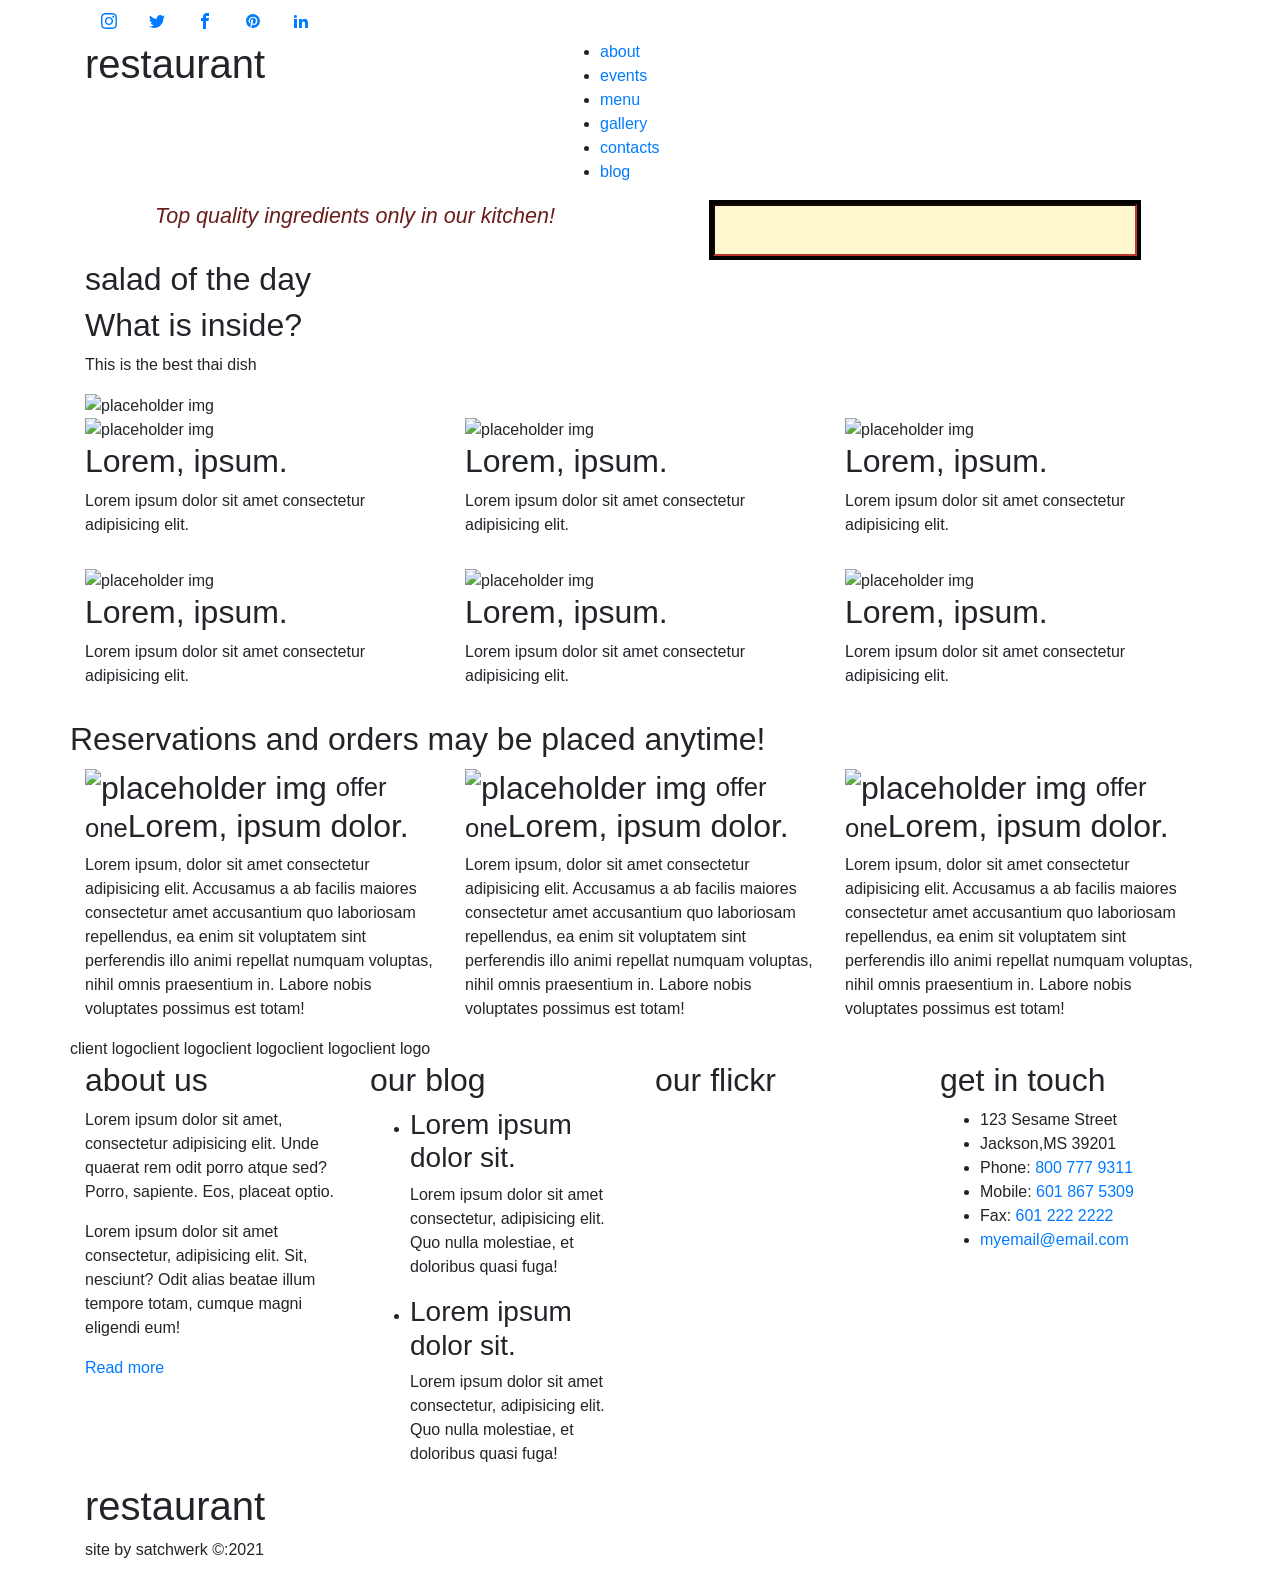
==== index.html @ a30b1cc3 "this is the first commit of Restaurant" ====
<!DOCTYPE html>
<html lang="en">
<head>
    <meta charset="UTF-8">
    <meta http-equiv="X-UA-Compatible" content="IE=edge">
    <meta name="viewport" content="width=device-width, initial-scale=1.0">
    <link rel="stylesheet" href="https://cdn.jsdelivr.net/npm/bootstrap@4.6.0/dist/css/bootstrap.min.css" integrity="sha384-B0vP5xmATw1+K9KRQjQERJvTumQW0nPEzvF6L/Z6nronJ3oUOFUFpCjEUQouq2+l" crossorigin="anonymous">
    <script src="https://code.jquery.com/jquery-3.5.1.slim.min.js" integrity="sha384-DfXdz2htPH0lsSSs5nCTpuj/zy4C+OGpamoFVy38MVBnE+IbbVYUew+OrCXaRkfj" crossorigin="anonymous"></script>
    <script src="https://cdn.jsdelivr.net/npm/bootstrap@4.6.0/dist/js/bootstrap.bundle.min.js" integrity="sha384-Piv4xVNRyMGpqkS2by6br4gNJ7DXjqk09RmUpJ8jgGtD7zP9yug3goQfGII0yAns" crossorigin="anonymous"></script>
    <link rel="stylesheet" href="css/style.css">
    <title>Restaurant</title>
</head>
<body>
    <header class="header" id="header">
        <section class="social-section">
            <div class="container">
                <div class="row">
                    <div class="col">
                        <ul class="soc-list nav">
                            <li class="soc-item"><a href="#link" class="nav-link"><svg class="icon icon-instagram"><use xlink:href="#icon-instagram"></use></svg></a></li>
                            <li class="soc-item"><a href="#link" class="nav-link"><svg class="icon icon-twitter"><use xlink:href="#icon-twitter"></use></svg></a></li>
                            <li class="soc-item"><a href="#link" class="nav-link"><svg class="icon icon-facebook"><use xlink:href="#icon-facebook"></use></svg></a></li>
                            <li class="soc-item"><a href="#link" class="nav-link"><svg class="icon icon-pinterest"><use xlink:href="#icon-pinterest"></use></svg></a></li>
                            <li class="soc-item"><a href="#link" class="nav-link"><svg class="icon icon-linkedin2"><use xlink:href="#icon-linkedin2"></use></svg></a></li>
                        </ul>
                    </div>
                </div>
            </div>
        </section>
        <!-- close section -->
        <section class="top-nav-section">
            <div class="container">
                <div class="row">
                    <div class="col-md-5">
                        <h1 class="logo">restaurant</h1>
                    </div>
                    <div class="col-md-7">
                        <!-- display none on small; display on medium -->
                        <nav class="top-nav d-none d-md-block"> <!--d-none and d-md-block are the exact things i needed in my venedor code. you really need to get a better understanding of how to use bootstrap. you are bad at this-->
                            <ul class="top-nav-list">
                                <li class="top-nav-item"><a href="#link">about</a></li>
                                <li class="top-nav-item"><a href="#link">events</a></li>
                                <li class="top-nav-item"><a href="#link">menu</a></li>
                                <li class="top-nav-item"><a href="#link">gallery</a></li>
                                <li class="top-nav-item"><a href="#link">contacts</a></li>
                                <li class="top-nav-item"><a href="#link">blog</a></li>
                            </ul>
                        </nav>
                        <!-- display on small; display none on medium -->
                        <div class="dropdown-div d-none d-sm-block d-md-none">
                            <select name="top-nav" id="topNav">
                                <option value="about">about</option>
                                <option value="events">events</option>
                                <option value="menu">menu</option>
                                <option value="gallery">gallery</option>
                                <option value="contacts">contacts</option>
                                <option value="blog">blog</option>
                            </select>
                        </div>
                    </div>
                </div>
            </div>
        </section>
        <!-- close section -->
        <section class="slogan-section">
            <div class="container">
                <div class="row">
                    <div class="col-md-6">
                        <div class="slogan">
                            <p class="slogan-text text-sm-center">Top quality ingredients only in our kitchen!</p>
                        </div>
                    </div>
                    <div class="col-md-6">
                        <form action="#link">
                            <input type="search" value=""/>
                        </form>
                    </div>
                </div>
            </div>
        </section>
    </header>
    <!-- close header -->
    <main class="main" id="main">
        <section class="carousel-section">
            <div class="container">
                <!-- put carousel here -->
                <h2 class="hero-header">salad of the day</h2>
                <div class="promo-div">
                    <h2 class="promo-header">What is inside?</h2>
                    <p class="promo-text">This is the best thai dish</p>
                </div>
                <img src="https://via.placeholder.com/1040x600" alt="placeholder img" class="img-fluid"/>
            </div>
        </section>
        <!-- close section -->
        <section class="figure-section">
            <div class="container">
                <div class="row">
                    <div class="col-md-4">
                        <figure class="figure">
                            <img src="https://via.placeholder.com/300x270" alt="placeholder img" class="img-fluid"/>
                            <figcaption>
                                <h2 class="figcaption-header">Lorem, ipsum.</h2>
                                <p class="figcaption-text">Lorem ipsum dolor sit amet consectetur adipisicing elit.</p>
                            </figcaption>
                        </figure>
                    </div>
                    <div class="col-md-4">
                        <figure class="figure">
                            <img src="https://via.placeholder.com/300x270" alt="placeholder img" class="img-fluid"/>
                            <figcaption>
                                <h2 class="figcaption-header">Lorem, ipsum.</h2>
                                <p class="figcaption-text">Lorem ipsum dolor sit amet consectetur adipisicing elit.</p>
                            </figcaption>
                        </figure>
                    </div>
                    <div class="col-md-4">
                        <figure class="figure">
                            <img src="https://via.placeholder.com/300x270" alt="placeholder img" class="img-fluid"/>
                            <figcaption>
                                <h2 class="figcaption-header">Lorem, ipsum.</h2>
                                <p class="figcaption-text">Lorem ipsum dolor sit amet consectetur adipisicing elit.</p>
                            </figcaption>
                        </figure>
                    </div>
                </div>
                <!-- close row -->
                <div class="row">
                    <div class="col-md-4">
                        <figure class="figure">
                            <img src="https://via.placeholder.com/300x270" alt="placeholder img" class="img-fluid"/>
                            <figcaption>
                                <h2 class="figcaption-header">Lorem, ipsum.</h2>
                                <p class="figcaption-text">Lorem ipsum dolor sit amet consectetur adipisicing elit.</p>
                            </figcaption>
                        </figure>
                    </div>
                    <div class="col-md-4">
                        <figure class="figure">
                            <img src="https://via.placeholder.com/300x270" alt="placeholder img" class="img-fluid"/>
                            <figcaption>
                                <h2 class="figcaption-header">Lorem, ipsum.</h2>
                                <p class="figcaption-text">Lorem ipsum dolor sit amet consectetur adipisicing elit.</p>
                            </figcaption>
                        </figure>
                    </div>
                    <div class="col-md-4">
                        <figure class="figure">
                            <img src="https://via.placeholder.com/300x270" alt="placeholder img" class="img-fluid"/>
                            <figcaption>
                                <h2 class="figcaption-header">Lorem, ipsum.</h2>
                                <p class="figcaption-text">Lorem ipsum dolor sit amet consectetur adipisicing elit.</p>
                            </figcaption>
                        </figure>
                    </div>
                </div>
            </div>
        </section>
        <section class="offer-section">
            <div class="container">
                <div class="row">
                    <h2 class="sub-header">Reservations and orders may be placed anytime!</h2>
                </div>
                <div class="row">
                    <div class="col-sm-6 col-md-4">
                        <div class="offer-div">
                            <h2 class="offer-header">
                                <img src="https://via.placeholder.com/40x40" alt="placeholder img" class="img-fluid">
                                <span class="small">offer one</span>Lorem, ipsum dolor.
                            </h2>
                            <p class="offer-text">Lorem ipsum, dolor sit amet consectetur adipisicing elit. Accusamus a ab facilis maiores consectetur amet accusantium quo laboriosam repellendus, ea enim sit voluptatem sint perferendis illo animi repellat numquam voluptas, nihil omnis praesentium in. Labore nobis voluptates possimus est totam!</p>
                        </div>
                    </div>
                    <div class="col-sm-6 col-md-4">
                        <div class="offer-div">
                            <h2 class="offer-header">
                                <img src="https://via.placeholder.com/40x40" alt="placeholder img" class="img-fluid">
                                <span class="small">offer one</span>Lorem, ipsum dolor.
                            </h2>
                            <p class="offer-text">Lorem ipsum, dolor sit amet consectetur adipisicing elit. Accusamus a ab facilis maiores consectetur amet accusantium quo laboriosam repellendus, ea enim sit voluptatem sint perferendis illo animi repellat numquam voluptas, nihil omnis praesentium in. Labore nobis voluptates possimus est totam!</p>
                        </div>
                    </div>
                    <div class="col-md-4 d-none d-md-block">
                        <div class="offer-div">
                            <h2 class="offer-header">
                                <img src="https://via.placeholder.com/40x40" alt="placeholder img" class="img-fluid">
                                <span class="small">offer one</span>Lorem, ipsum dolor.
                            </h2>
                            <p class="offer-text">Lorem ipsum, dolor sit amet consectetur adipisicing elit. Accusamus a ab facilis maiores consectetur amet accusantium quo laboriosam repellendus, ea enim sit voluptatem sint perferendis illo animi repellat numquam voluptas, nihil omnis praesentium in. Labore nobis voluptates possimus est totam!</p>
                        </div>
                    </div>
                </div>
            </div>
        </section>
    </main>
    <!-- close main -->
    <footer class="footer" id="footer">
        <section class="client-section">
            <div class="clients container">
                <div class="row">
                    <ul class="client-list nav nav-fill">
                        <li class="client-item">client logo</li>
                        <li class="client-item">client logo</li>
                        <li class="client-item d-none d-md-inline">client logo</li>
                        <li class="client-item d-none d-md-inline">client logo</li>
                        <li class="client-item d-none d-md-inline">client logo</li>
                    </ul>
                </div>
            </div>
        </section>
        <!-- close section -->
        <section class="info-section">
            <div class="container">
                <div class="row">
                    <div class="col-md-3">
                        <div class="footer-info">
                            <h2 class="footer-about-header">about us</h2>
                            <p class="footer-text">Lorem ipsum dolor sit amet, consectetur adipisicing elit. Unde quaerat rem odit porro atque sed? Porro, sapiente. Eos, placeat optio.</p>
                            <p class="footer-text">Lorem ipsum dolor sit amet consectetur, adipisicing elit. Sit, nesciunt? Odit alias beatae illum tempore totam, cumque magni eligendi eum!</p>
                            <a href="#link" class="read-more">Read more</a>
                        </div>
                    </div>
                    <div class="col-md-3">
                        <div class="footer-info">
                            <h2 class="footer-blog-header">our blog</h2>
                            <ul class="blog-list">
                                <li class="footer-blog-item">
                                    <h3 class="blog-subheader">Lorem ipsum dolor sit.</h3>
                                    <p class="footer-blog-text">Lorem ipsum dolor sit amet consectetur, adipisicing elit. Quo nulla molestiae, et doloribus quasi fuga!</p>
                                </li>
                                <li class="footer-blog-item">
                                    <h3 class="blog-subheader">Lorem ipsum dolor sit.</h3>
                                    <p class="footer-blog-text">Lorem ipsum dolor sit amet consectetur, adipisicing elit. Quo nulla molestiae, et doloribus quasi fuga!</p>
                                </li>
                            </ul>
                        </div>
                    </div>
                    <div class="col-md-3">
                        <div class="footer-info">
                            <h2 class="flickr-header">our flickr</h2>
                        </div>
                    </div>
                    <div class="col-md-3">
                        <div class="footer-info">
                            <h2 class="footer-contact-header">get in touch</h2>
                            <ul class="contact-list">
                                <li class="contact-list-item">123 Sesame Street</li>
                                <li class="contact-list-item">Jackson,MS 39201</li>
                                <li class="contact-list-item">Phone: <a href="tel:6013172594">800 777 9311</a></li>
                                <li class="contact-list-item">Mobile: <a href="#link">601 867 5309</a></li>
                                <li class="contact-list-item">Fax: <a href="#link">601 222 2222</a></li>
                                <li class="contact-list-item"><a href="mailto:michael@mscodingacademies.org">myemail@email.com</a></li>
                            </ul>
                        </div>
                    </div>
                </div>
            </div>
        </section>
        <!-- close section -->
        <section class="colophon-section">
            <div class="colophon container">
                <h1 class="footer-logo">restaurant</h1>
                <p class="colophon-text">site by satchwerk &copy:2021</p>
            </div>
        </section>
        <!-- close section -->
    </footer>
    <!-- close footer -->
    <svg aria-hidden="true" style="position: absolute; width: 0; height: 0; overflow: hidden;" version="1.1" xmlns="http://www.w3.org/2000/svg" xmlns:xlink="http://www.w3.org/1999/xlink">
        <defs>
        <symbol id="icon-chevron-right" viewBox="0 0 24 24">
        <path d="M9.707 18.707l6-6c0.391-0.391 0.391-1.024 0-1.414l-6-6c-0.391-0.391-1.024-0.391-1.414 0s-0.391 1.024 0 1.414l5.293 5.293-5.293 5.293c-0.391 0.391-0.391 1.024 0 1.414s1.024 0.391 1.414 0z"></path>
        </symbol>
        <symbol id="icon-chevron-left" viewBox="0 0 24 24">
        <path d="M15.707 17.293l-5.293-5.293 5.293-5.293c0.391-0.391 0.391-1.024 0-1.414s-1.024-0.391-1.414 0l-6 6c-0.391 0.391-0.391 1.024 0 1.414l6 6c0.391 0.391 1.024 0.391 1.414 0s0.391-1.024 0-1.414z"></path>
        </symbol>
        <symbol id="icon-heart" viewBox="0 0 20 20">
        <path d="M10 3.22l-0.61-0.6c-0.983-0.931-2.314-1.504-3.779-1.504-3.038 0-5.5 2.462-5.5 5.5 0 1.462 0.571 2.791 1.501 3.776l-0.002-0.003 8.39 8.39 8.39-8.4c0.928-0.983 1.499-2.312 1.499-3.774 0-3.038-2.462-5.5-5.5-5.5-1.465 0-2.796 0.573-3.782 1.506l0.003-0.002-0.61 0.61z"></path>
        </symbol>
        <symbol id="icon-search" viewBox="0 0 20 20">
        <path d="M19.38 17.019l-4.737-4.029c-0.49-0.441-1.013-0.643-1.437-0.624 1.118-1.31 1.794-3.009 1.794-4.867 0-4.142-3.358-7.5-7.5-7.5s-7.5 3.358-7.5 7.5 3.358 7.5 7.5 7.5c1.857 0 3.557-0.676 4.867-1.794-0.020 0.423 0.183 0.947 0.624 1.437l4.029 4.737c0.69 0.767 1.817 0.831 2.504 0.144s0.623-1.814-0.144-2.504zM7.5 12.5c-2.761 0-5-2.239-5-5s2.239-5 5-5 5 2.239 5 5-2.239 5-5 5z"></path>
        </symbol>
        <symbol id="icon-forkandknife" viewBox="0 0 16 16">
        <path d="M7 0c-0.552 0-1 0.447-1 1v5h-1v-5c0-0.553-0.448-1-1-1s-1 0.447-1 1v5h-1v-5c0-0.553-0.448-1-1-1s-1 0.447-1 1v6c0 0.553 0.448 1 1 1h2v7c0 0.553 0.448 1 1 1s1-0.447 1-1v-7h2c0.552 0 1-0.447 1-1v-6c0-0.553-0.448-1-1-1zM14 0c0 0-2 0.645-2 3v2c0 1.305 0.837 2.403 2 2.816v7.184c0 0.553 0.448 1 1 1s1-0.447 1-1v-15h-2z"></path>
        </symbol>
        <symbol id="icon-search" viewBox="0 0 16 16">
        <path d="M15.504 13.616l-3.79-3.223c-0.392-0.353-0.811-0.514-1.149-0.499 0.895-1.048 1.435-2.407 1.435-3.893 0-3.314-2.686-6-6-6s-6 2.686-6 6 2.686 6 6 6c1.486 0 2.845-0.54 3.893-1.435-0.016 0.338 0.146 0.757 0.499 1.149l3.223 3.79c0.552 0.613 1.453 0.665 2.003 0.115s0.498-1.452-0.115-2.003zM6 10c-2.209 0-4-1.791-4-4s1.791-4 4-4 4 1.791 4 4-1.791 4-4 4z"></path>
        </symbol>
        <symbol id="icon-facebook" viewBox="0 0 16 16">
        <path d="M9.5 3h2.5v-3h-2.5c-1.93 0-3.5 1.57-3.5 3.5v1.5h-2v3h2v8h3v-8h2.5l0.5-3h-3v-1.5c0-0.271 0.229-0.5 0.5-0.5z"></path>
        </symbol>
        <symbol id="icon-instagram" viewBox="0 0 16 16">
        <path d="M8 1.441c2.137 0 2.391 0.009 3.231 0.047 0.781 0.034 1.203 0.166 1.484 0.275 0.372 0.144 0.641 0.319 0.919 0.597 0.281 0.281 0.453 0.547 0.6 0.919 0.109 0.281 0.241 0.706 0.275 1.484 0.037 0.844 0.047 1.097 0.047 3.231s-0.009 2.391-0.047 3.231c-0.034 0.781-0.166 1.203-0.275 1.484-0.144 0.372-0.319 0.641-0.597 0.919-0.281 0.281-0.547 0.453-0.919 0.6-0.281 0.109-0.706 0.241-1.484 0.275-0.844 0.037-1.097 0.047-3.231 0.047s-2.391-0.009-3.231-0.047c-0.781-0.034-1.203-0.166-1.484-0.275-0.372-0.144-0.641-0.319-0.919-0.597-0.281-0.281-0.453-0.547-0.6-0.919-0.109-0.281-0.241-0.706-0.275-1.484-0.038-0.844-0.047-1.097-0.047-3.231s0.009-2.391 0.047-3.231c0.034-0.781 0.166-1.203 0.275-1.484 0.144-0.372 0.319-0.641 0.597-0.919 0.281-0.281 0.547-0.453 0.919-0.6 0.281-0.109 0.706-0.241 1.484-0.275 0.841-0.038 1.094-0.047 3.231-0.047zM8 0c-2.172 0-2.444 0.009-3.297 0.047-0.85 0.038-1.434 0.175-1.941 0.372-0.528 0.206-0.975 0.478-1.419 0.925-0.447 0.444-0.719 0.891-0.925 1.416-0.197 0.509-0.334 1.091-0.372 1.941-0.037 0.856-0.047 1.128-0.047 3.3s0.009 2.444 0.047 3.297c0.038 0.85 0.175 1.434 0.372 1.941 0.206 0.528 0.478 0.975 0.925 1.419 0.444 0.444 0.891 0.719 1.416 0.922 0.509 0.197 1.091 0.334 1.941 0.372 0.853 0.037 1.125 0.047 3.297 0.047s2.444-0.009 3.297-0.047c0.85-0.037 1.434-0.175 1.941-0.372 0.525-0.203 0.972-0.478 1.416-0.922s0.719-0.891 0.922-1.416c0.197-0.509 0.334-1.091 0.372-1.941 0.037-0.853 0.047-1.125 0.047-3.297s-0.009-2.444-0.047-3.297c-0.037-0.85-0.175-1.434-0.372-1.941-0.197-0.531-0.469-0.978-0.916-1.422-0.444-0.444-0.891-0.719-1.416-0.922-0.509-0.197-1.091-0.334-1.941-0.372-0.856-0.041-1.128-0.050-3.3-0.050v0z"></path>
        <path d="M8 3.891c-2.269 0-4.109 1.841-4.109 4.109s1.841 4.109 4.109 4.109 4.109-1.841 4.109-4.109c0-2.269-1.841-4.109-4.109-4.109zM8 10.666c-1.472 0-2.666-1.194-2.666-2.666s1.194-2.666 2.666-2.666c1.472 0 2.666 1.194 2.666 2.666s-1.194 2.666-2.666 2.666z"></path>
        <path d="M13.231 3.728c0 0.53-0.43 0.959-0.959 0.959s-0.959-0.43-0.959-0.959c0-0.53 0.43-0.959 0.959-0.959s0.959 0.43 0.959 0.959z"></path>
        </symbol>
        <symbol id="icon-twitter" viewBox="0 0 16 16">
        <path d="M16 3.538c-0.588 0.263-1.222 0.438-1.884 0.516 0.678-0.406 1.197-1.050 1.444-1.816-0.634 0.375-1.338 0.65-2.084 0.797-0.6-0.638-1.453-1.034-2.397-1.034-1.813 0-3.281 1.469-3.281 3.281 0 0.256 0.028 0.506 0.084 0.747-2.728-0.138-5.147-1.444-6.766-3.431-0.281 0.484-0.444 1.050-0.444 1.65 0 1.138 0.578 2.144 1.459 2.731-0.538-0.016-1.044-0.166-1.488-0.409 0 0.013 0 0.028 0 0.041 0 1.591 1.131 2.919 2.634 3.219-0.275 0.075-0.566 0.116-0.866 0.116-0.212 0-0.416-0.022-0.619-0.059 0.419 1.303 1.631 2.253 3.066 2.281-1.125 0.881-2.538 1.406-4.078 1.406-0.266 0-0.525-0.016-0.784-0.047 1.456 0.934 3.181 1.475 5.034 1.475 6.037 0 9.341-5.003 9.341-9.341 0-0.144-0.003-0.284-0.009-0.425 0.641-0.459 1.197-1.038 1.637-1.697z"></path>
        </symbol>
        <symbol id="icon-linkedin2" viewBox="0 0 16 16">
        <path d="M6 6h2.767v1.418h0.040c0.385-0.691 1.327-1.418 2.732-1.418 2.921 0 3.461 1.818 3.461 4.183v4.817h-2.885v-4.27c0-1.018-0.021-2.329-1.5-2.329-1.502 0-1.732 1.109-1.732 2.255v4.344h-2.883v-9z"></path>
        <path d="M1 6h3v9h-3v-9z"></path>
        <path d="M4 3.5c0 0.828-0.672 1.5-1.5 1.5s-1.5-0.672-1.5-1.5c0-0.828 0.672-1.5 1.5-1.5s1.5 0.672 1.5 1.5z"></path>
        </symbol>
        <symbol id="icon-pinterest" viewBox="0 0 16 16">
        <path d="M8 1.069c-3.828 0-6.931 3.103-6.931 6.931 0 2.938 1.828 5.444 4.406 6.453-0.059-0.547-0.116-1.391 0.025-1.988 0.125-0.541 0.813-3.444 0.813-3.444s-0.206-0.416-0.206-1.028c0-0.963 0.559-1.684 1.253-1.684 0.591 0 0.878 0.444 0.878 0.975 0 0.594-0.378 1.484-0.575 2.306-0.166 0.691 0.344 1.253 1.025 1.253 1.231 0 2.178-1.3 2.178-3.175 0-1.659-1.194-2.819-2.894-2.819-1.972 0-3.128 1.478-3.128 3.009 0 0.597 0.228 1.234 0.516 1.581 0.056 0.069 0.066 0.128 0.047 0.2-0.053 0.219-0.169 0.691-0.194 0.787-0.031 0.128-0.1 0.153-0.231 0.094-0.866-0.403-1.406-1.669-1.406-2.684 0-2.188 1.587-4.194 4.578-4.194 2.403 0 4.272 1.712 4.272 4.003 0 2.388-1.506 4.313-3.597 4.313-0.703 0-1.362-0.366-1.588-0.797 0 0-0.347 1.322-0.431 1.647-0.156 0.603-0.578 1.356-0.862 1.816 0.65 0.2 1.337 0.309 2.053 0.309 3.828 0 6.931-3.103 6.931-6.931 0-3.831-3.103-6.934-6.931-6.934z"></path>
        </symbol>
        <symbol id="icon-coffee" viewBox="0 0 29 28">
        <path d="M26 10c0-1.656-1.344-3-3-3h-1v6h1c1.656 0 3-1.344 3-3zM0 22h28c0 2.203-1.797 4-4 4h-20c-2.203 0-4-1.797-4-4zM29 10c0 3.313-2.688 6-6 6h-1v0.5c0 1.922-1.578 3.5-3.5 3.5h-11c-1.922 0-3.5-1.578-3.5-3.5v-11.5c0-0.547 0.453-1 1-1h18c3.313 0 6 2.688 6 6z"></path>
        </symbol>
        </defs>
        </svg>
</body>
</html>
---- css/style.css ----
/* linear gradient for top-nav section
    top:#f1f52
    bottom: #e54839 */
:root {
    --prim: #e0463c;
    --sec: #fff8ce;
    --tert: #f5eedc;
    --textColor: #691e1b;
    --offerHeader: #999e03;
    --clientBg: #66653e;
    --clientTop: #4c4940;
    --infoBG: #5c5954;
    --colophonBG: #413e39;
}

.icon {
    display: inline-block;
    width: 1em;
    height: 1em;
    stroke-width: 0;
    stroke: currentColor;
    fill: currentColor;
}

.icon-coffee {
    width: 1.0361328125em;
}

/* HEADER */
/* CLOSE HEADER */

/* MAIN */
/* CLOSE MAIN */

/* FOOTER */
/* CLOSE FOOTER */

.dropdown-div select {
    margin: 10px auto;
    width: 100%;
}

.slogan-text {
    color: var(--textColor);
    font-family: ;
    font-size: calc(14px + (24 - 14) * ((100vw - 300px) / (1600 - 300)));
    font-style: italic;
    font-weight: 100;
}

@media (max-width: 767px) {
    .slogan-text {
        font-size: 36px;
    }
}

form {
    position: relative;
    left: 50%;
    transform: translateX(-50%);
    width: 80%;
    height: 60px;
    border: 4px solid black;
}

input {
    position: absolute;
    top: 0;
    right: 0;
    bottom: 0;
    left: 0;
    width: 100%;
    background-color: var(--sec);
    border-color: var(--textColor);
}
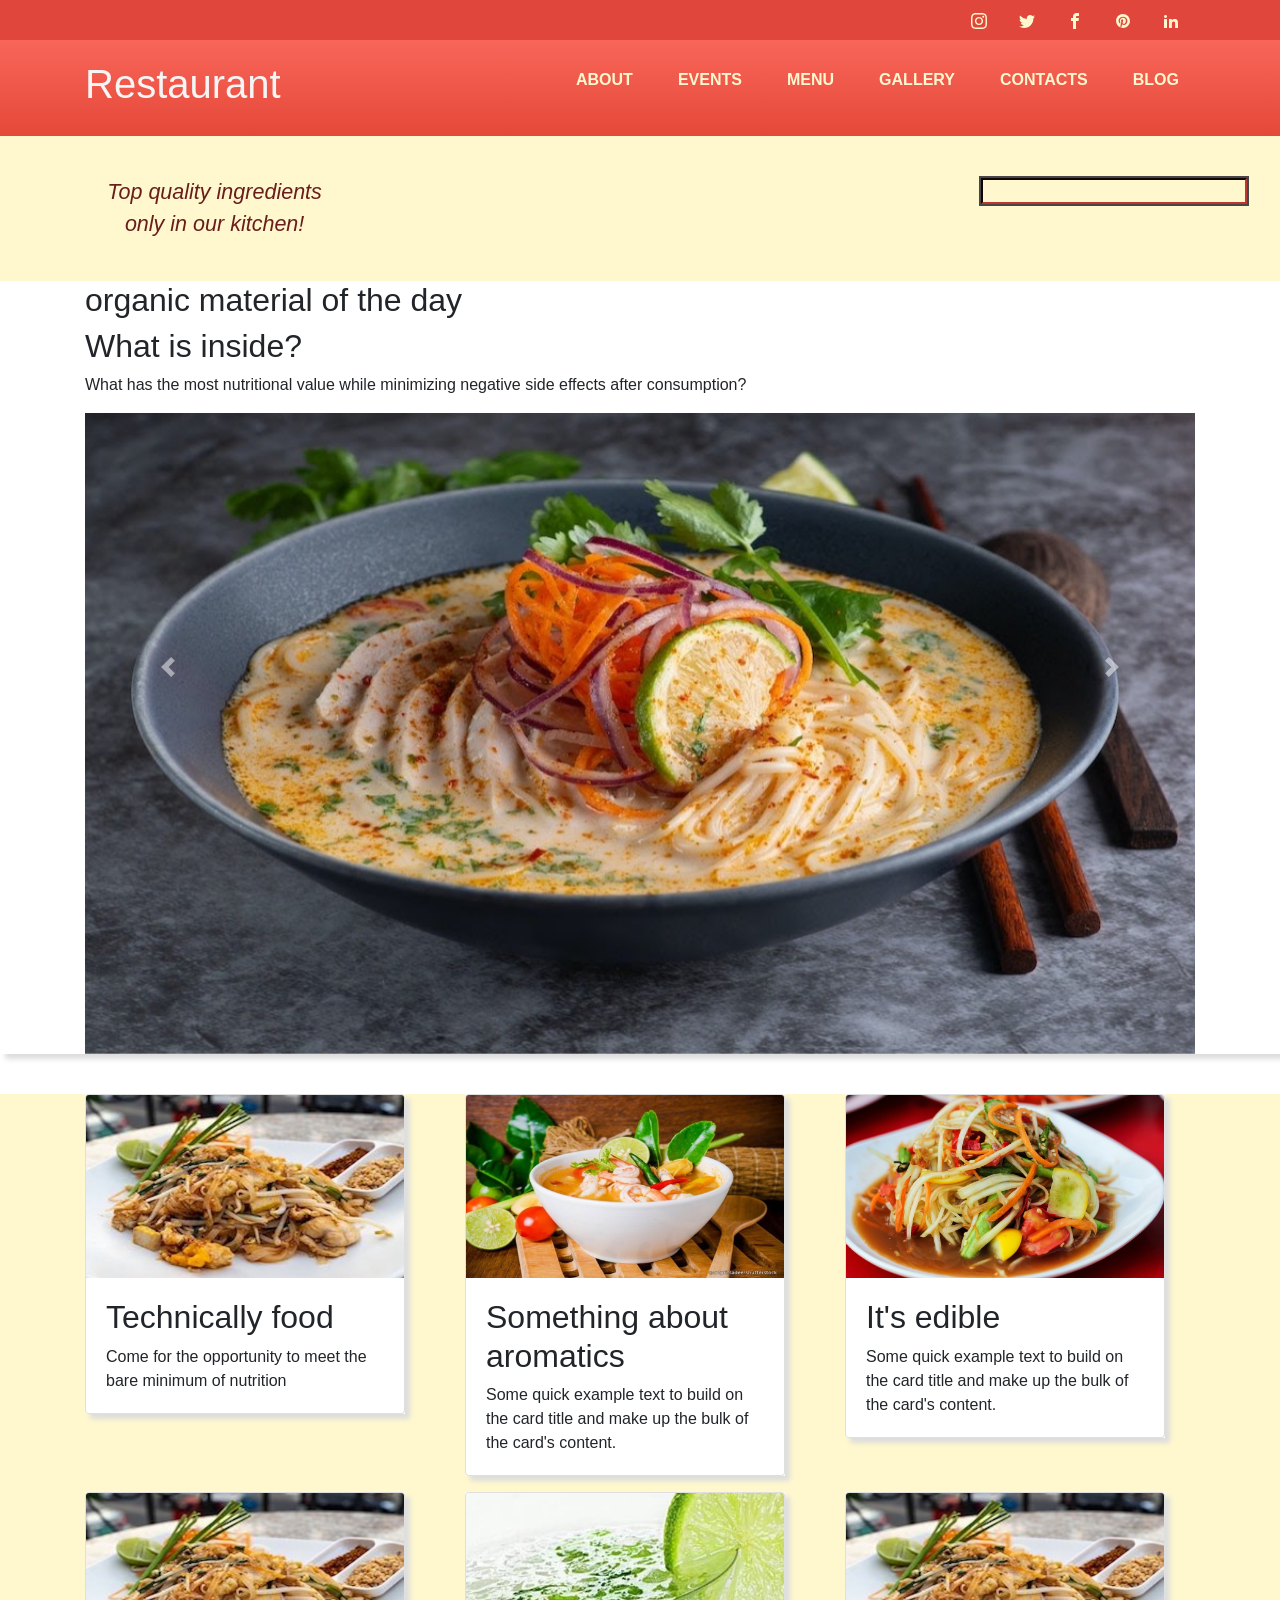
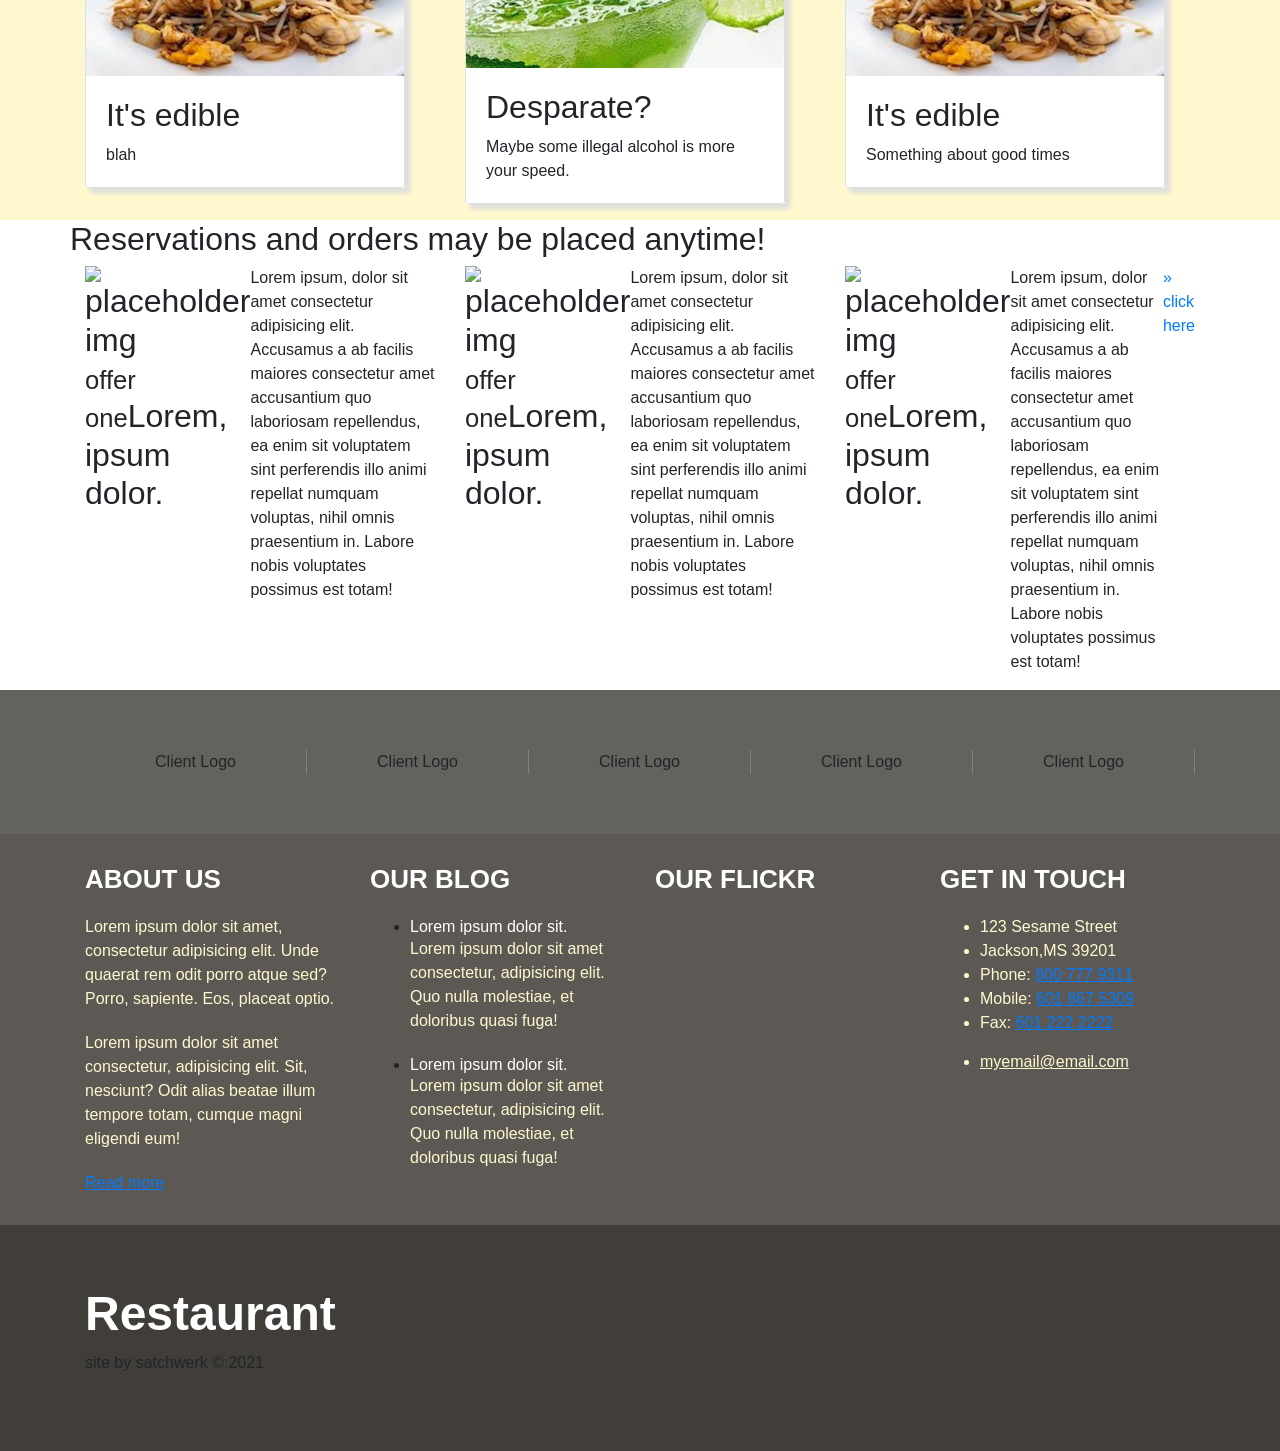
==== commit 8de0ed6e: "follow up" ====
--- a/index.html
+++ b/index.html
@@ -16,12 +16,12 @@
             <div class="container">
                 <div class="row">
                     <div class="col">
-                        <ul class="soc-list nav">
+                        <ul class="soc-list nav justify-content-center justify-content-md-end">
                             <li class="soc-item"><a href="#link" class="nav-link"><svg class="icon icon-instagram"><use xlink:href="#icon-instagram"></use></svg></a></li>
-                            <li class="soc-item"><a href="#link" class="nav-link"><svg class="icon icon-twitter"><use xlink:href="#icon-twitter"></use></svg></a></li>
-                            <li class="soc-item"><a href="#link" class="nav-link"><svg class="icon icon-facebook"><use xlink:href="#icon-facebook"></use></svg></a></li>
-                            <li class="soc-item"><a href="#link" class="nav-link"><svg class="icon icon-pinterest"><use xlink:href="#icon-pinterest"></use></svg></a></li>
-                            <li class="soc-item"><a href="#link" class="nav-link"><svg class="icon icon-linkedin2"><use xlink:href="#icon-linkedin2"></use></svg></a></li>
+                            <li class="soc-item"><a href="#link" class="nav-link soc-link"><svg class="icon icon-twitter"><use xlink:href="#icon-twitter"></use></svg></a></li>
+                            <li class="soc-item"><a href="#link" class="nav-link soc-link"><svg class="icon icon-facebook"><use xlink:href="#icon-facebook"></use></svg></a></li>
+                            <li class="soc-item"><a href="#link" class="nav-link soc-link"><svg class="icon icon-pinterest"><use xlink:href="#icon-pinterest"></use></svg></a></li>
+                            <li class="soc-item"><a href="#link" class="nav-link soc-link"><svg class="icon icon-linkedin2"><use xlink:href="#icon-linkedin2"></use></svg></a></li>
                         </ul>
                     </div>
                 </div>
@@ -32,18 +32,18 @@
             <div class="container">
                 <div class="row">
                     <div class="col-md-5">
-                        <h1 class="logo">restaurant</h1>
+                        <h1 class="logo">Restaurant</h1>
                     </div>
                     <div class="col-md-7">
                         <!-- display none on small; display on medium -->
                         <nav class="top-nav d-none d-md-block"> <!--d-none and d-md-block are the exact things i needed in my venedor code. you really need to get a better understanding of how to use bootstrap. you are bad at this-->
-                            <ul class="top-nav-list">
-                                <li class="top-nav-item"><a href="#link">about</a></li>
-                                <li class="top-nav-item"><a href="#link">events</a></li>
-                                <li class="top-nav-item"><a href="#link">menu</a></li>
-                                <li class="top-nav-item"><a href="#link">gallery</a></li>
-                                <li class="top-nav-item"><a href="#link">contacts</a></li>
-                                <li class="top-nav-item"><a href="#link">blog</a></li>
+                            <ul class="top-nav-list nav justify-content-between">
+                                <li class="top-nav-item"><a href="#link" class="nav-link">about</a></li>
+                                <li class="top-nav-item"><a href="#link" class="nav-link">events</a></li>
+                                <li class="top-nav-item"><a href="#link" class="nav-link">menu</a></li>
+                                <li class="top-nav-item"><a href="#link" class="nav-link">gallery</a></li>
+                                <li class="top-nav-item"><a href="#link" class="nav-link">contacts</a></li>
+                                <li class="top-nav-item"><a href="#link" class="nav-link">blog</a></li>
                             </ul>
                         </nav>
                         <!-- display on small; display none on medium -->
@@ -84,12 +84,32 @@
         <section class="carousel-section">
             <div class="container">
                 <!-- put carousel here -->
-                <h2 class="hero-header">salad of the day</h2>
-                <div class="promo-div">
-                    <h2 class="promo-header">What is inside?</h2>
-                    <p class="promo-text">This is the best thai dish</p>
-                </div>
-                <img src="https://via.placeholder.com/1040x600" alt="placeholder img" class="img-fluid"/>
+                <div id="carouselExampleControls" class="carousel slide my-carousel" data-ride="carousel">
+                    <h2 class="hero-header">organic material of the day</h2>
+                    <div class="promo-div">
+                        <h2 class="promo-header">What is inside?</h2>
+                        <p class="promo-text">What has the most nutritional value while minimizing negative side effects after consumption?</p>
+                    </div>
+                    <div class="carousel-inner">
+                      <div class="carousel-item active">
+                        <img src="media/banner1.jpg" class="d-block w-100" alt="..." class="img-fluid">
+                      </div>
+                      <div class="carousel-item">
+                        <img src="media/banner2.jpeg" class="d-block w-100" alt="..." class="img-fluid">
+                      </div>
+                      <div class="carousel-item">
+                        <img src="media/banner3.jpg" class="d-block w-100" alt="..." class="img-fluid">
+                      </div>
+                    </div>
+                    <a class="carousel-control-prev" href="#carouselExampleControls" role="button" data-slide="prev">
+                      <span class="carousel-control-prev-icon" aria-hidden="true"></span>
+                      <span class="sr-only">Previous</span>
+                    </a>
+                    <a class="carousel-control-next" href="#carouselExampleControls" role="button" data-slide="next">
+                      <span class="carousel-control-next-icon" aria-hidden="true"></span>
+                      <span class="sr-only">Next</span>
+                    </a>
+                  </div>
             </div>
         </section>
         <!-- close section -->
@@ -98,29 +118,35 @@
                 <div class="row">
                     <div class="col-md-4">
                         <figure class="figure">
-                            <img src="https://via.placeholder.com/300x270" alt="placeholder img" class="img-fluid"/>
-                            <figcaption>
-                                <h2 class="figcaption-header">Lorem, ipsum.</h2>
-                                <p class="figcaption-text">Lorem ipsum dolor sit amet consectetur adipisicing elit.</p>
-                            </figcaption>
-                        </figure>
-                    </div>
-                    <div class="col-md-4">
-                        <figure class="figure">
-                            <img src="https://via.placeholder.com/300x270" alt="placeholder img" class="img-fluid"/>
-                            <figcaption>
-                                <h2 class="figcaption-header">Lorem, ipsum.</h2>
-                                <p class="figcaption-text">Lorem ipsum dolor sit amet consectetur adipisicing elit.</p>
-                            </figcaption>
-                        </figure>
-                    </div>
-                    <div class="col-md-4">
-                        <figure class="figure">
-                            <img src="https://via.placeholder.com/300x270" alt="placeholder img" class="img-fluid"/>
-                            <figcaption>
-                                <h2 class="figcaption-header">Lorem, ipsum.</h2>
-                                <p class="figcaption-text">Lorem ipsum dolor sit amet consectetur adipisicing elit.</p>
-                            </figcaption>
+                            <div class="card" style="width: 20rem;">
+                                <img src="media/banner6.jpg" class="card-img-top img-fluid" alt="...">
+                                <div class="card-body">
+                                    <h2 class="figcaption-header">Technically food</h2>
+                                    <p class="card-text">Come for the opportunity to meet the bare minimum of nutrition</p>
+                                </div>
+                            </div>
+                        </figure>
+                    </div>
+                    <div class="col-md-4">
+                        <figure class="figure">
+                            <div class="card" style="width: 20rem;">
+                                <img src="media/banner5.jpg" class="card-img-top img-fluid" alt="...">
+                                <div class="card-body">
+                                    <h2 class="figcaption-header">Something about aromatics</h2>
+                                    <p class="card-text">Some quick example text to build on the card title and make up the bulk of the card's content.</p>
+                                </div>
+                            </div>
+                        </figure>
+                    </div>
+                    <div class="col-md-4">
+                        <figure class="figure">
+                            <div class="card" style="width: 20rem;">
+                                <img src="media/banner4.jpg" class="card-img-top" alt="...">
+                                <div class="card-body">
+                                    <h2 class="figcaption-header">It's edible</h2>
+                                    <p class="card-text">Some quick example text to build on the card title and make up the bulk of the card's content.</p>
+                                </div>
+                            </div>
                         </figure>
                     </div>
                 </div>
@@ -128,29 +154,35 @@
                 <div class="row">
                     <div class="col-md-4">
                         <figure class="figure">
-                            <img src="https://via.placeholder.com/300x270" alt="placeholder img" class="img-fluid"/>
-                            <figcaption>
-                                <h2 class="figcaption-header">Lorem, ipsum.</h2>
-                                <p class="figcaption-text">Lorem ipsum dolor sit amet consectetur adipisicing elit.</p>
-                            </figcaption>
-                        </figure>
-                    </div>
-                    <div class="col-md-4">
-                        <figure class="figure">
-                            <img src="https://via.placeholder.com/300x270" alt="placeholder img" class="img-fluid"/>
-                            <figcaption>
-                                <h2 class="figcaption-header">Lorem, ipsum.</h2>
-                                <p class="figcaption-text">Lorem ipsum dolor sit amet consectetur adipisicing elit.</p>
-                            </figcaption>
-                        </figure>
-                    </div>
-                    <div class="col-md-4">
-                        <figure class="figure">
-                            <img src="https://via.placeholder.com/300x270" alt="placeholder img" class="img-fluid"/>
-                            <figcaption>
-                                <h2 class="figcaption-header">Lorem, ipsum.</h2>
-                                <p class="figcaption-text">Lorem ipsum dolor sit amet consectetur adipisicing elit.</p>
-                            </figcaption>
+                            <div class="card" style="width: 20rem;">
+                                <img src="media/banner6.jpg" class="card-img-top" alt="...">
+                                <div class="card-body">
+                                    <h2 class="figcaption-header">It's edible</h2>
+                                    <p class="card-text">blah</p>
+                                </div>
+                            </div>
+                        </figure>
+                    </div>
+                    <div class="col-md-4">
+                        <figure class="figure">
+                            <div class="card" style="width: 20rem;">
+                                <img src="media/img5.jpg" class="card-img-top" alt="...">
+                                <div class="card-body">
+                                    <h2 class="figcaption-header">Desparate?</h2>
+                                    <p class="card-text">Maybe some illegal alcohol is more your speed.</p>
+                                </div>
+                            </div>
+                        </figure>
+                    </div>
+                    <div class="col-md-4">
+                        <figure class="figure">
+                            <div class="card" style="width: 20rem;">
+                                <img src="media/banner6.jpg" class="card-img-top" alt="...">
+                                <div class="card-body">
+                                    <h2 class="figcaption-header">It's edible</h2>
+                                    <p class="card-text">Something about good times</p>
+                                </div>
+                            </div>
                         </figure>
                     </div>
                 </div>
@@ -163,7 +195,7 @@
                 </div>
                 <div class="row">
                     <div class="col-sm-6 col-md-4">
-                        <div class="offer-div">
+                        <div class="offer-div d-flex flex-sm-column flex-md-row">
                             <h2 class="offer-header">
                                 <img src="https://via.placeholder.com/40x40" alt="placeholder img" class="img-fluid">
                                 <span class="small">offer one</span>Lorem, ipsum dolor.
@@ -172,7 +204,7 @@
                         </div>
                     </div>
                     <div class="col-sm-6 col-md-4">
-                        <div class="offer-div">
+                        <div class="offer-div d-flex flex-sm-column flex-md-row">
                             <h2 class="offer-header">
                                 <img src="https://via.placeholder.com/40x40" alt="placeholder img" class="img-fluid">
                                 <span class="small">offer one</span>Lorem, ipsum dolor.
@@ -181,12 +213,13 @@
                         </div>
                     </div>
                     <div class="col-md-4 d-none d-md-block">
-                        <div class="offer-div">
+                        <div class="offer-div d-flex flex-md-row">
                             <h2 class="offer-header">
                                 <img src="https://via.placeholder.com/40x40" alt="placeholder img" class="img-fluid">
                                 <span class="small">offer one</span>Lorem, ipsum dolor.
                             </h2>
                             <p class="offer-text">Lorem ipsum, dolor sit amet consectetur adipisicing elit. Accusamus a ab facilis maiores consectetur amet accusantium quo laboriosam repellendus, ea enim sit voluptatem sint perferendis illo animi repellat numquam voluptas, nihil omnis praesentium in. Labore nobis voluptates possimus est totam!</p>
+                            <a href="#link" class="offer-link">&#187 click here</a>
                         </div>
                     </div>
                 </div>
@@ -198,13 +231,16 @@
         <section class="client-section">
             <div class="clients container">
                 <div class="row">
-                    <ul class="client-list nav nav-fill">
-                        <li class="client-item">client logo</li>
-                        <li class="client-item">client logo</li>
-                        <li class="client-item d-none d-md-inline">client logo</li>
-                        <li class="client-item d-none d-md-inline">client logo</li>
-                        <li class="client-item d-none d-md-inline">client logo</li>
-                    </ul>
+                    <div class="col-12">
+                        <!-- you have to find those fonts and figure out how this will look better at the larger settings -->
+                        <ul class="client-list nav nav-fill">
+                            <li class="client-item nav-item">client logo</li>
+                            <li class="client-item nav-item">client logo</li>
+                            <li class="client-item nav-item d-none d-md-inline">client logo</li>
+                            <li class="client-item nav-item d-none d-md-inline">client logo</li>
+                            <li class="client-item nav-item d-none d-md-inline">client logo</li>
+                        </ul>
+                    </div>
                 </div>
             </div>
         </section>
@@ -259,8 +295,8 @@
         <!-- close section -->
         <section class="colophon-section">
             <div class="colophon container">
-                <h1 class="footer-logo">restaurant</h1>
-                <p class="colophon-text">site by satchwerk &copy:2021</p>
+                <h1 class="footer-logo text-sm-center text-md-left">restaurant</h1>
+                <p class="colophon-text text-sm-center text-md-left">site by satchwerk &copy:2021</p>
             </div>
         </section>
         <!-- close section -->
--- a/css/style.css
+++ b/css/style.css
@@ -8,11 +8,15 @@
     --textColor: #691e1b;
     --offerHeader: #999e03;
     --clientBg: #66653e;
-    --clientTop: #4c4940;
+    --clientTop: #63625c;
     --infoBG: #5c5954;
     --colophonBG: #413e39;
 }
-
+body {
+    margin: 0;
+    padding: 0;
+    scroll-behavior: smooth;
+}
 .icon {
     display: inline-block;
     width: 1em;
@@ -27,17 +31,171 @@
 }
 
 /* HEADER */
+.social-section {
+    background-color: var(--prim);
+}
+.soc-item a {
+    color: var(--sec);
+}
+.top-nav-section {
+    background-image: linear-gradient(#f86659, #e54839);
+    padding: 40px 0;
+}
+
+@media (min-width: 760px) {
+    .top-nav-section {
+        padding: 20px 0;
+    }
+}
+
+.top-nav-item {
+    text-transform: uppercase;
+    font-family: var(--workSans);
+    font-size: calc(8px + (12-8) * ((100vw -300px)/(1600 - 300)));
+    font-weight: 700;
+}
+.top-nav-item a {
+    color: var(--sec);
+    transition: color 0.5s ease;
+}
+.top-nav-item a:hover {
+    color: #000;
+    background-color: var(--sec);
+    border-radius: 5px;
+}
+.logo {
+    color: whitesmoke;
+}
+.slogan-section {
+    background-color: var(--sec);
+    padding: 40px 0;
+}
+.slogan-text {
+    color: var(--textColor);
+    font-family: var(--workSans);
+    fontsize: calc(14px + (24-14) * ((100vw -300px)/(1600 - 300)));
+    font-style: italic;
+    font-weight: 100;
+}
+@media (max-width: 767px) {
+    .slogan-text {
+        font-size: 36px;
+    }
+}
+@media (min-width: 768px) {
+    .slogan-text {
+        margin: 0;
+        width: 48%;
+    }
+}
 /* CLOSE HEADER */
 
 /* MAIN */
+.figure-section {
+    background-color: var(--sec);
+}
+.carousel-section {
+    position: relative;
+    margin-bottom: 40px;
+    box-shadow: 5px 5px 5px #ddd;
+}
+.figure-section {
+    background-color: var();
+
+}
+
+.figure {
+    background: #fff;
+    box-shadow: 5px 5px 5px #ddd;
+}
+.figcaption-header {
+
+}
+.small-text {
+    display: block;
+    font-size: 12px;
+    text-transform: uppercase;
+}
+.offer-text {
+
+}
 /* CLOSE MAIN */
 
 /* FOOTER */
-/* CLOSE FOOTER */
+.client-section {
+    background-color: var(--clientTop);
+    padding: 60px 0;
+}
+.client-item {
+    padding: 0 40px;
+    border-right: 1px solid gray;
+    text-transform: capitalize;
+}
+
+@media (max-width: 767px) {
+    .client-item:nth-child(2) {
+        border-right: none;
+    }
+}
+.info-section {
+    background-color: var(--infoBG);
+    padding: 30px 0;
+}
+.footer-info h2 {
+    margin-bottom: 20px;
+    color: #fff;
+    font-family: var(--workSans);
+    font-size: 26px;
+    font-weight: 700;
+    text-transform: uppercase;
+
+}
+.footer-info p {
+    margin-bottom: 20px;
+    color: var(--sec);
+    
+}.footer-info a {
+    color: ;
+    text-decoration: underline;
+}
+.blog-subheader {
+    margin-bottom: 0;
+    color: #fff;
+    font-size: 16px;
+}
 
 .dropdown-div select {
     margin: 10px auto;
     width: 100%;
+}
+.contact-list-item {
+    color: var(--sec);
+
+}
+
+.colophon-section {
+    background-color: var(--colophonBG);
+    padding: 60px 0;
+}
+.footer-logo {
+    color: #fff;
+    font-family: var(--workSans);
+    font-size: 48px;
+    font-weight: 700;
+    text-transform: capitalize;
+}
+
+.colophon-text {
+
+}
+/* CLOSE FOOTER */
+
+
+.contact-list-item:last-child {
+    padding: 15px 0;
+}
+.contact-list-item:last-child a {
+    color: var(--sec)
 }
 
 .slogan-text {
@@ -60,9 +218,20 @@
     transform: translateX(-50%);
     width: 80%;
     height: 60px;
-    border: 4px solid black;
-}
-
+    border: 2px solid rgb(71, 71, 71);
+}
+
+@media (min-width: 768px) {
+    form {
+        right: 0;
+        height: 30px;
+        width: 50%;
+        left: 60%;
+        right: 0;
+        transform: translateX(0);
+        text-align: right;
+    }
+}
 input {
     position: absolute;
     top: 0;
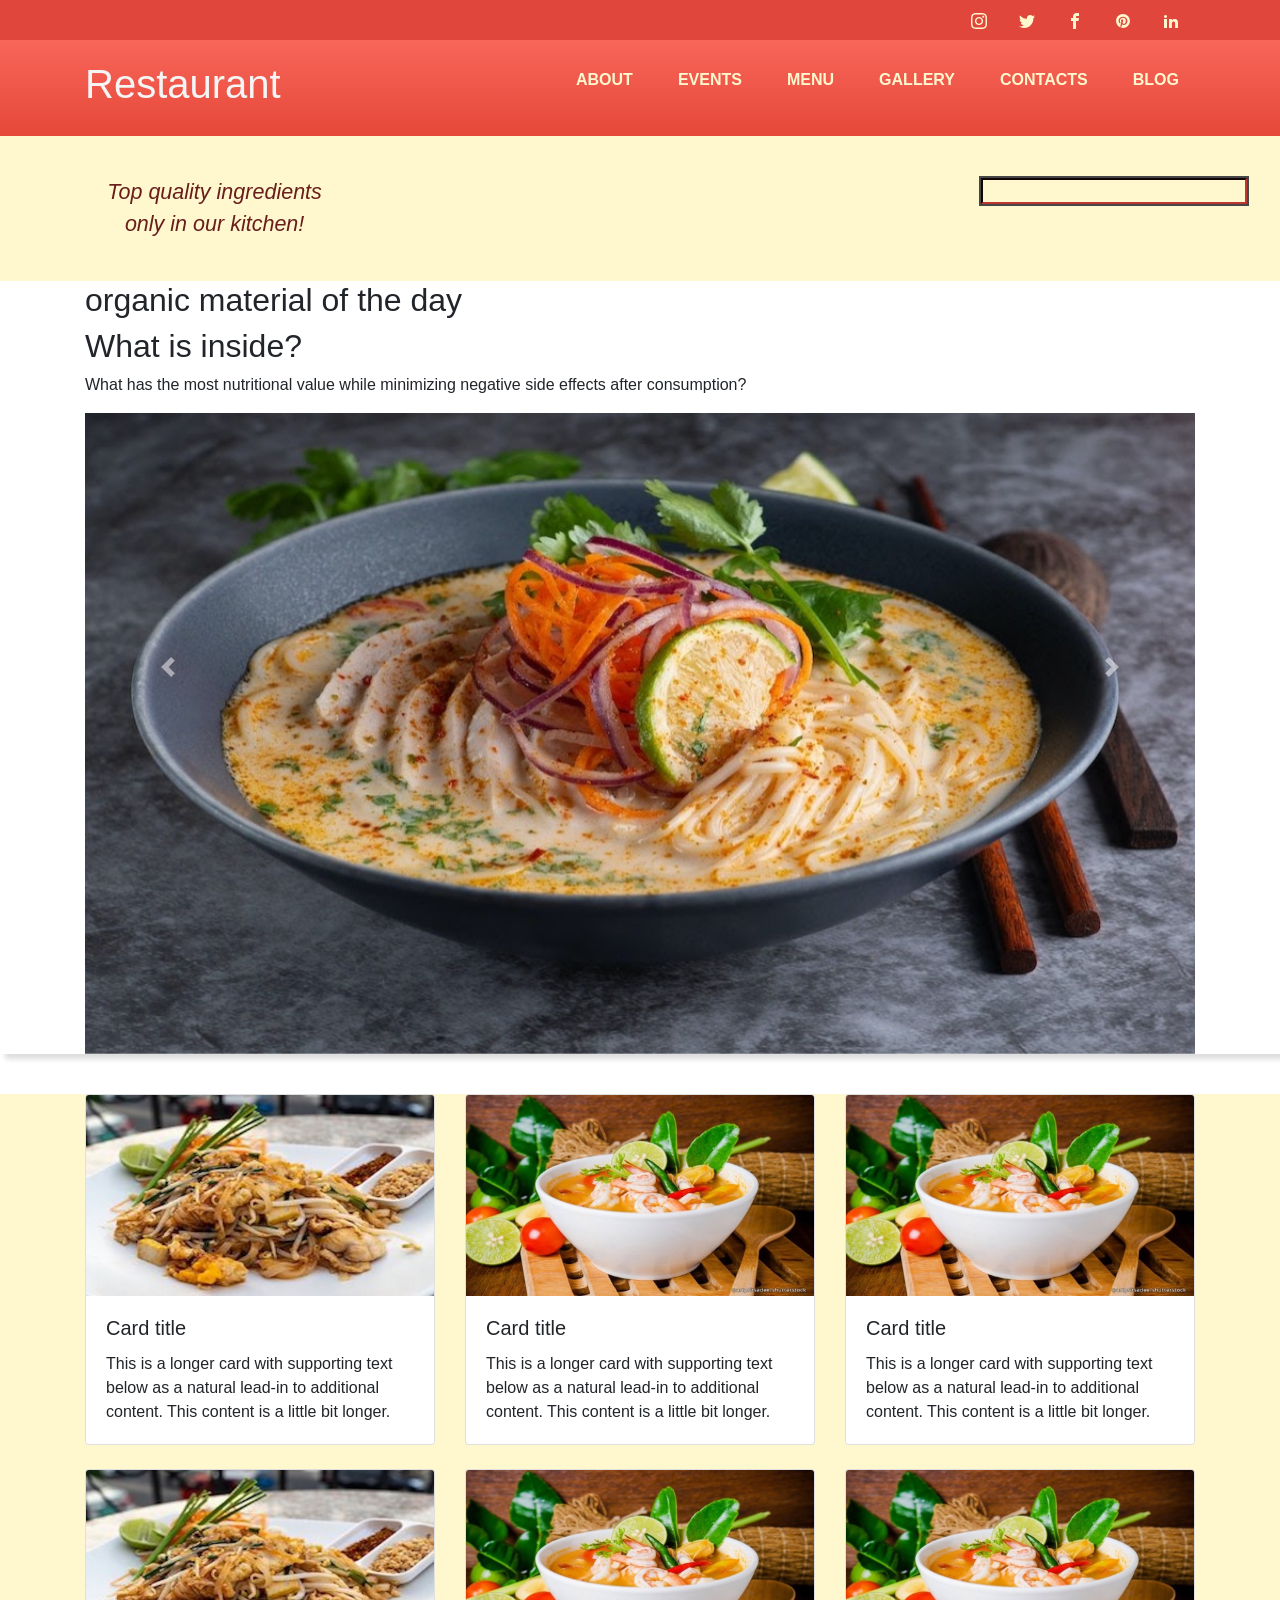
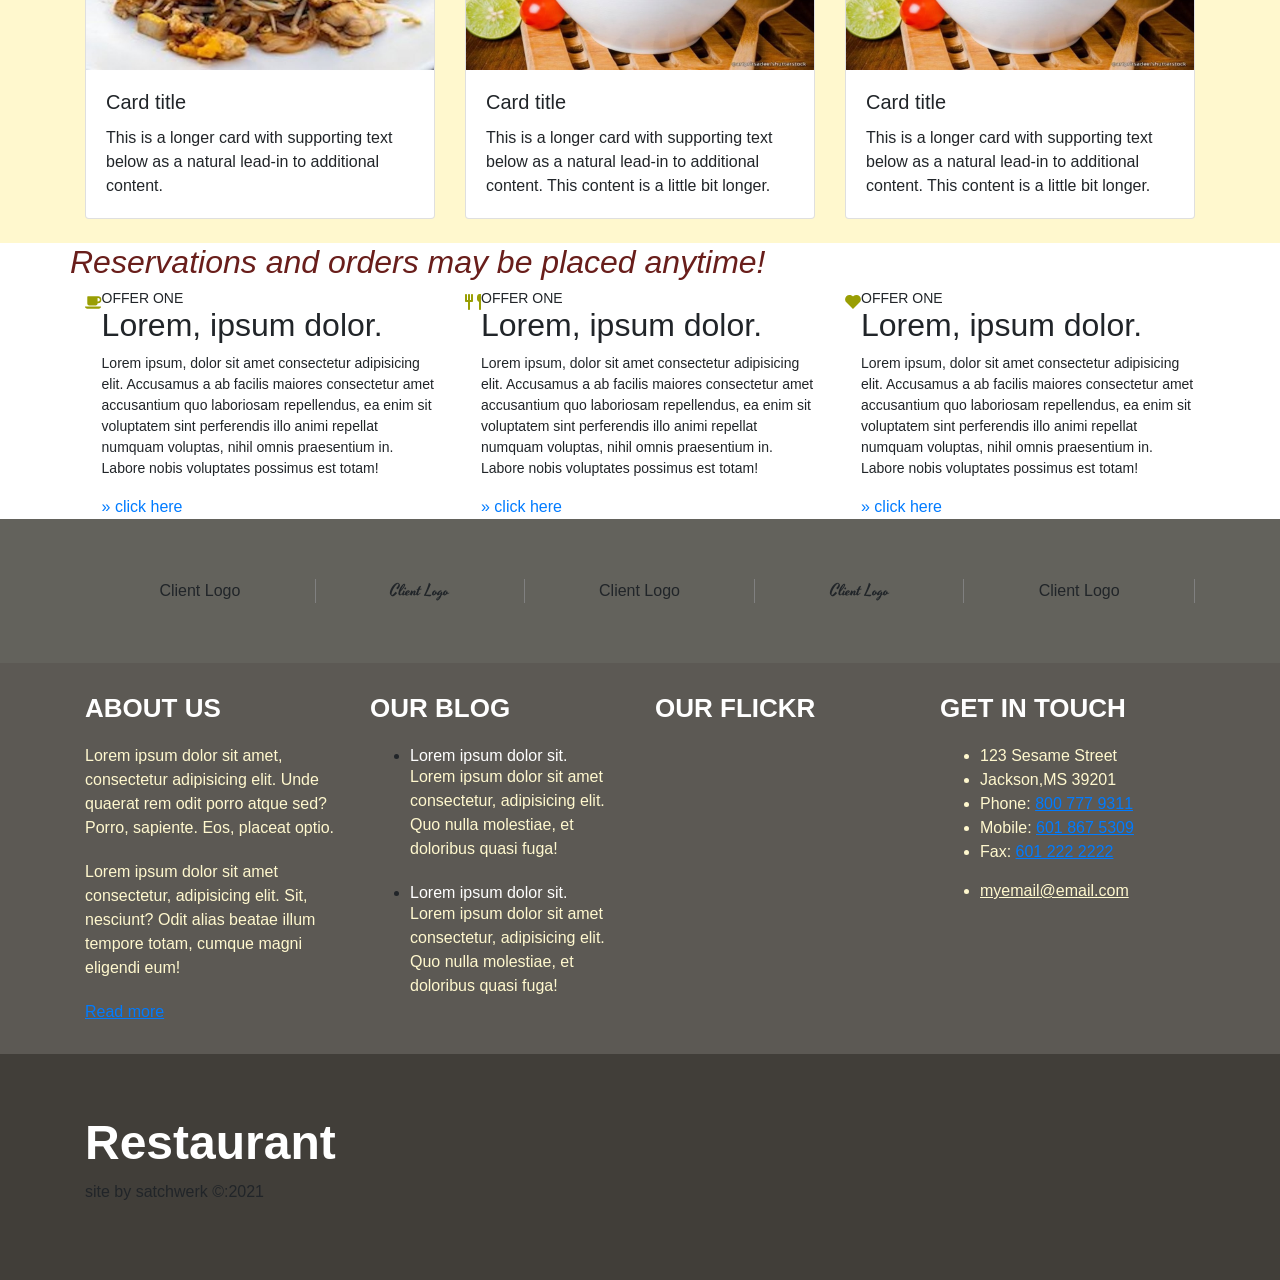
==== commit 50c2b444: "this will have to do" ====
--- a/index.html
+++ b/index.html
@@ -7,6 +7,7 @@
     <link rel="stylesheet" href="https://cdn.jsdelivr.net/npm/bootstrap@4.6.0/dist/css/bootstrap.min.css" integrity="sha384-B0vP5xmATw1+K9KRQjQERJvTumQW0nPEzvF6L/Z6nronJ3oUOFUFpCjEUQouq2+l" crossorigin="anonymous">
     <script src="https://code.jquery.com/jquery-3.5.1.slim.min.js" integrity="sha384-DfXdz2htPH0lsSSs5nCTpuj/zy4C+OGpamoFVy38MVBnE+IbbVYUew+OrCXaRkfj" crossorigin="anonymous"></script>
     <script src="https://cdn.jsdelivr.net/npm/bootstrap@4.6.0/dist/js/bootstrap.bundle.min.js" integrity="sha384-Piv4xVNRyMGpqkS2by6br4gNJ7DXjqk09RmUpJ8jgGtD7zP9yug3goQfGII0yAns" crossorigin="anonymous"></script>
+    <link href="https://fonts.googleapis.com/css2?family=Courier+Prime&family=Work+Sans:ital,wght@0,400;0,700;0,900;1,400&family=Yesteryear&display=swap" rel="stylesheet">
     <link rel="stylesheet" href="css/style.css">
     <title>Restaurant</title>
 </head>
@@ -17,10 +18,10 @@
                 <div class="row">
                     <div class="col">
                         <ul class="soc-list nav justify-content-center justify-content-md-end">
-                            <li class="soc-item"><a href="#link" class="nav-link"><svg class="icon icon-instagram"><use xlink:href="#icon-instagram"></use></svg></a></li>
-                            <li class="soc-item"><a href="#link" class="nav-link soc-link"><svg class="icon icon-twitter"><use xlink:href="#icon-twitter"></use></svg></a></li>
-                            <li class="soc-item"><a href="#link" class="nav-link soc-link"><svg class="icon icon-facebook"><use xlink:href="#icon-facebook"></use></svg></a></li>
-                            <li class="soc-item"><a href="#link" class="nav-link soc-link"><svg class="icon icon-pinterest"><use xlink:href="#icon-pinterest"></use></svg></a></li>
+                            <li class="soc-item"><a href="#link" class="nav-link"><svg class="icon icon-instagram"><use xlink:href="#icon-instagram"></use></svg><span class="sr-only">instagram</span></a></li>
+                            <li class="soc-item"><a href="#link" class="nav-link soc-link"><svg class="icon icon-twitter"><use xlink:href="#icon-twitter"></use></svg><span class="sr-only">twitter</span></a></li>
+                            <li class="soc-item"><a href="#link" class="nav-link soc-link"><svg class="icon icon-facebook"><use xlink:href="#icon-facebook"></use></svg><span class="sr-only">facebook</span></a></li>
+                            <li class="soc-item"><a href="#link" class="nav-link soc-link"><svg class="icon icon-pinterest"><use xlink:href="#icon-pinterest"></use></svg><span class="sr-only"></span></a></li>
                             <li class="soc-item"><a href="#link" class="nav-link soc-link"><svg class="icon icon-linkedin2"><use xlink:href="#icon-linkedin2"></use></svg></a></li>
                         </ul>
                     </div>
@@ -38,7 +39,7 @@
                         <!-- display none on small; display on medium -->
                         <nav class="top-nav d-none d-md-block"> <!--d-none and d-md-block are the exact things i needed in my venedor code. you really need to get a better understanding of how to use bootstrap. you are bad at this-->
                             <ul class="top-nav-list nav justify-content-between">
-                                <li class="top-nav-item"><a href="#link" class="nav-link">about</a></li>
+                                <li class="top-nav-item"><a href="about.html" class="nav-link">about</a></li>
                                 <li class="top-nav-item"><a href="#link" class="nav-link">events</a></li>
                                 <li class="top-nav-item"><a href="#link" class="nav-link">menu</a></li>
                                 <li class="top-nav-item"><a href="#link" class="nav-link">gallery</a></li>
@@ -100,6 +101,9 @@
                       <div class="carousel-item">
                         <img src="media/banner3.jpg" class="d-block w-100" alt="..." class="img-fluid">
                       </div>
+                      <div class="carousel-item">
+                        <img src="media/alien1.jpg" class="d-block w-100" alt="..." class="img-fluid">
+                      </div>
                     </div>
                     <a class="carousel-control-prev" href="#carouselExampleControls" role="button" data-slide="prev">
                       <span class="carousel-control-prev-icon" aria-hidden="true"></span>
@@ -115,77 +119,62 @@
         <!-- close section -->
         <section class="figure-section">
             <div class="container">
-                <div class="row">
-                    <div class="col-md-4">
-                        <figure class="figure">
-                            <div class="card" style="width: 20rem;">
-                                <img src="media/banner6.jpg" class="card-img-top img-fluid" alt="...">
-                                <div class="card-body">
-                                    <h2 class="figcaption-header">Technically food</h2>
-                                    <p class="card-text">Come for the opportunity to meet the bare minimum of nutrition</p>
-                                </div>
-                            </div>
-                        </figure>
-                    </div>
-                    <div class="col-md-4">
-                        <figure class="figure">
-                            <div class="card" style="width: 20rem;">
-                                <img src="media/banner5.jpg" class="card-img-top img-fluid" alt="...">
-                                <div class="card-body">
-                                    <h2 class="figcaption-header">Something about aromatics</h2>
-                                    <p class="card-text">Some quick example text to build on the card title and make up the bulk of the card's content.</p>
-                                </div>
-                            </div>
-                        </figure>
-                    </div>
-                    <div class="col-md-4">
-                        <figure class="figure">
-                            <div class="card" style="width: 20rem;">
-                                <img src="media/banner4.jpg" class="card-img-top" alt="...">
-                                <div class="card-body">
-                                    <h2 class="figcaption-header">It's edible</h2>
-                                    <p class="card-text">Some quick example text to build on the card title and make up the bulk of the card's content.</p>
-                                </div>
-                            </div>
-                        </figure>
-                    </div>
-                </div>
-                <!-- close row -->
-                <div class="row">
-                    <div class="col-md-4">
-                        <figure class="figure">
-                            <div class="card" style="width: 20rem;">
-                                <img src="media/banner6.jpg" class="card-img-top" alt="...">
-                                <div class="card-body">
-                                    <h2 class="figcaption-header">It's edible</h2>
-                                    <p class="card-text">blah</p>
-                                </div>
-                            </div>
-                        </figure>
-                    </div>
-                    <div class="col-md-4">
-                        <figure class="figure">
-                            <div class="card" style="width: 20rem;">
-                                <img src="media/img5.jpg" class="card-img-top" alt="...">
-                                <div class="card-body">
-                                    <h2 class="figcaption-header">Desparate?</h2>
-                                    <p class="card-text">Maybe some illegal alcohol is more your speed.</p>
-                                </div>
-                            </div>
-                        </figure>
-                    </div>
-                    <div class="col-md-4">
-                        <figure class="figure">
-                            <div class="card" style="width: 20rem;">
-                                <img src="media/banner6.jpg" class="card-img-top" alt="...">
-                                <div class="card-body">
-                                    <h2 class="figcaption-header">It's edible</h2>
-                                    <p class="card-text">Something about good times</p>
-                                </div>
-                            </div>
-                        </figure>
-                    </div>
-                </div>
+                <div class="row row-cols-1 row-cols-md-2 row-cols-lg-3">
+                    <div class="col mb-4">
+                      <div class="card">
+                        <img src="media/banner6.jpg" class="card-img-top img-fluid" alt="...">
+                        <div class="card-body">
+                          <h5 class="card-title">Card title</h5>
+                          <p class="card-text">This is a longer card with supporting text below as a natural lead-in to additional content. This content is a little bit longer.</p>
+                        </div>
+                      </div>
+                    </div>
+                    <div class="col mb-4">
+                      <div class="card">
+                        <img src="media/banner5.jpg" class="card-img-top img-fluid" alt="...">
+                        <div class="card-body">
+                          <h5 class="card-title">Card title</h5>
+                          <p class="card-text">This is a longer card with supporting text below as a natural lead-in to additional content. This content is a little bit longer.</p>
+                        </div>
+                      </div>
+                    </div>
+                    <div class="col mb-4">
+                        <div class="card">
+                          <img src="media/banner5.jpg" class="card-img-top img-fluid" alt="...">
+                          <div class="card-body">
+                            <h5 class="card-title">Card title</h5>
+                            <p class="card-text">This is a longer card with supporting text below as a natural lead-in to additional content. This content is a little bit longer.</p>
+                          </div>
+                        </div>
+                      </div>
+                    <div class="col mb-4">
+                      <div class="card">
+                        <img src="media/banner6.jpg" class="card-img-top img-fluid" alt="...">
+                        <div class="card-body">
+                          <h5 class="card-title">Card title</h5>
+                          <p class="card-text">This is a longer card with supporting text below as a natural lead-in to additional content.</p>
+                        </div>
+                      </div>
+                    </div>
+                    <div class="col mb-4">
+                        <div class="card">
+                          <img src="media/banner5.jpg" class="card-img-top img-fluid" alt="...">
+                          <div class="card-body">
+                            <h5 class="card-title">Card title</h5>
+                            <p class="card-text">This is a longer card with supporting text below as a natural lead-in to additional content. This content is a little bit longer.</p>
+                          </div>
+                        </div>
+                      </div>
+                    <div class="col mb-4">
+                      <div class="card">
+                        <img src="media/banner5.jpg" class="card-img-top img-fluid" alt="...">
+                        <div class="card-body">
+                          <h5 class="card-title">Card title</h5>
+                          <p class="card-text">This is a longer card with supporting text below as a natural lead-in to additional content. This content is a little bit longer.</p>
+                        </div>
+                      </div>
+                    </div>
+                  </div>
             </div>
         </section>
         <section class="offer-section">
@@ -196,30 +185,45 @@
                 <div class="row">
                     <div class="col-sm-6 col-md-4">
                         <div class="offer-div d-flex flex-sm-column flex-md-row">
-                            <h2 class="offer-header">
-                                <img src="https://via.placeholder.com/40x40" alt="placeholder img" class="img-fluid">
-                                <span class="small">offer one</span>Lorem, ipsum dolor.
-                            </h2>
-                            <p class="offer-text">Lorem ipsum, dolor sit amet consectetur adipisicing elit. Accusamus a ab facilis maiores consectetur amet accusantium quo laboriosam repellendus, ea enim sit voluptatem sint perferendis illo animi repellat numquam voluptas, nihil omnis praesentium in. Labore nobis voluptates possimus est totam!</p>
+                            <div class="img-div">
+                                <svg class="icon icon-coffee"><use xlink:href="#icon-coffee"></use></svg>
+                                
+                            </div>
+                            <div class="offer-text-div">
+                                <h2 class="offer-header">
+                                    <span class="small-text">offer one</span>Lorem, ipsum dolor.
+                                </h2>
+                                <p class="offer-text">Lorem ipsum, dolor sit amet consectetur adipisicing elit. Accusamus a ab facilis maiores consectetur amet accusantium quo laboriosam repellendus, ea enim sit voluptatem sint perferendis illo animi repellat numquam voluptas, nihil omnis praesentium in. Labore nobis voluptates possimus est totam!</p>
+                                <a href="#link" class="offer-link">&#187 click here</a>
+                            </div>
                         </div>
                     </div>
                     <div class="col-sm-6 col-md-4">
                         <div class="offer-div d-flex flex-sm-column flex-md-row">
-                            <h2 class="offer-header">
-                                <img src="https://via.placeholder.com/40x40" alt="placeholder img" class="img-fluid">
-                                <span class="small">offer one</span>Lorem, ipsum dolor.
-                            </h2>
-                            <p class="offer-text">Lorem ipsum, dolor sit amet consectetur adipisicing elit. Accusamus a ab facilis maiores consectetur amet accusantium quo laboriosam repellendus, ea enim sit voluptatem sint perferendis illo animi repellat numquam voluptas, nihil omnis praesentium in. Labore nobis voluptates possimus est totam!</p>
+                            <div class="img-div">
+                                <svg class="icon icon-forkandknife"><use xlink:href="#icon-forkandknife"></use></svg>
+                            </div>
+                            <div class="offer-text-div">
+                                <h2 class="offer-header">
+                                    <span class="small-text">offer one</span>Lorem, ipsum dolor.
+                                </h2>
+                                <p class="offer-text">Lorem ipsum, dolor sit amet consectetur adipisicing elit. Accusamus a ab facilis maiores consectetur amet accusantium quo laboriosam repellendus, ea enim sit voluptatem sint perferendis illo animi repellat numquam voluptas, nihil omnis praesentium in. Labore nobis voluptates possimus est totam!</p>
+                                <a href="#link" class="offer-link">&#187 click here</a>
+                            </div>
                         </div>
                     </div>
                     <div class="col-md-4 d-none d-md-block">
                         <div class="offer-div d-flex flex-md-row">
-                            <h2 class="offer-header">
-                                <img src="https://via.placeholder.com/40x40" alt="placeholder img" class="img-fluid">
-                                <span class="small">offer one</span>Lorem, ipsum dolor.
-                            </h2>
-                            <p class="offer-text">Lorem ipsum, dolor sit amet consectetur adipisicing elit. Accusamus a ab facilis maiores consectetur amet accusantium quo laboriosam repellendus, ea enim sit voluptatem sint perferendis illo animi repellat numquam voluptas, nihil omnis praesentium in. Labore nobis voluptates possimus est totam!</p>
-                            <a href="#link" class="offer-link">&#187 click here</a>
+                            <div class="img-div">
+                                <svg class="icon icon-heart"><use xlink:href="#icon-heart"></use></svg>
+                            </div>
+                            <div class="offer-text-div">
+                                <h2 class="offer-header">
+                                    <span class="small-text">offer one</span>Lorem, ipsum dolor.
+                                </h2>
+                                <p class="offer-text">Lorem ipsum, dolor sit amet consectetur adipisicing elit. Accusamus a ab facilis maiores consectetur amet accusantium quo laboriosam repellendus, ea enim sit voluptatem sint perferendis illo animi repellat numquam voluptas, nihil omnis praesentium in. Labore nobis voluptates possimus est totam!</p>
+                                <a href="#link" class="offer-link">&#187 click here</a>
+                            </div>
                         </div>
                     </div>
                 </div>
@@ -238,7 +242,7 @@
                             <li class="client-item nav-item">client logo</li>
                             <li class="client-item nav-item d-none d-md-inline">client logo</li>
                             <li class="client-item nav-item d-none d-md-inline">client logo</li>
-                            <li class="client-item nav-item d-none d-md-inline">client logo</li>
+                            <li class="client-item nav-item d-none d-lg-inline">client logo</li>
                         </ul>
                     </div>
                 </div>
--- a/css/style.css
+++ b/css/style.css
@@ -11,6 +11,8 @@
     --clientTop: #63625c;
     --infoBG: #5c5954;
     --colophonBG: #413e39;
+    --workSans: font-family: 'Work Sans', sans-serif;
+    --yesterCur: 'Yesteryear', cursive;
 }
 body {
     margin: 0;
@@ -66,6 +68,10 @@
 .logo {
     color: whitesmoke;
 }
+.logo a {
+    text-decoration: none;
+    color: whitesmoke;
+}
 .slogan-section {
     background-color: var(--sec);
     padding: 40px 0;
@@ -73,7 +79,7 @@
 .slogan-text {
     color: var(--textColor);
     font-family: var(--workSans);
-    fontsize: calc(14px + (24-14) * ((100vw -300px)/(1600 - 300)));
+    font-size: calc(14px + (24-14) * ((100vw -300px)/(1600 - 300)));
     font-style: italic;
     font-weight: 100;
 }
@@ -107,17 +113,26 @@
 .figure {
     background: #fff;
     box-shadow: 5px 5px 5px #ddd;
-}
-.figcaption-header {
-
+    width: 100%;
+}
+
+.icon-forkandknife, .icon-heart, .icon-coffee {
+    color: var(--offerHeader);
 }
 .small-text {
     display: block;
-    font-size: 12px;
+    font-size: 14px;
     text-transform: uppercase;
 }
+.offer-section .sub-header {
+    color: var(--textColor);
+    font-family: var(--workSans);
+    font-size: calc(14px + (24-14) * ((100vw -300px)/(1600 - 300)));
+    font-style: italic;
+    font-weight: 100;
+}
 .offer-text {
-
+    font-size: 14px;
 }
 /* CLOSE MAIN */
 
@@ -131,12 +146,23 @@
     border-right: 1px solid gray;
     text-transform: capitalize;
 }
-
-@media (max-width: 767px) {
-    .client-item:nth-child(2) {
+.client-item:nth-child(2), .client-item:nth-child(4) {
+    font-family: var(--yesterCur);
+}
+
+@media (max-width: 768px) {
+    .client-item:nth-child(4) {
         border-right: none;
     }
-}
+    .client-item:nth-child(5) {
+        border-right: none;
+    }
+}
+/* @media (max-width: 991px) {
+    .client-item:last-child {
+        display: none;
+    }
+} */
 .info-section {
     background-color: var(--infoBG);
     padding: 30px 0;
@@ -242,3 +268,6 @@
     background-color: var(--sec);
     border-color: var(--textColor);
 }
+
+/* about html */
+
